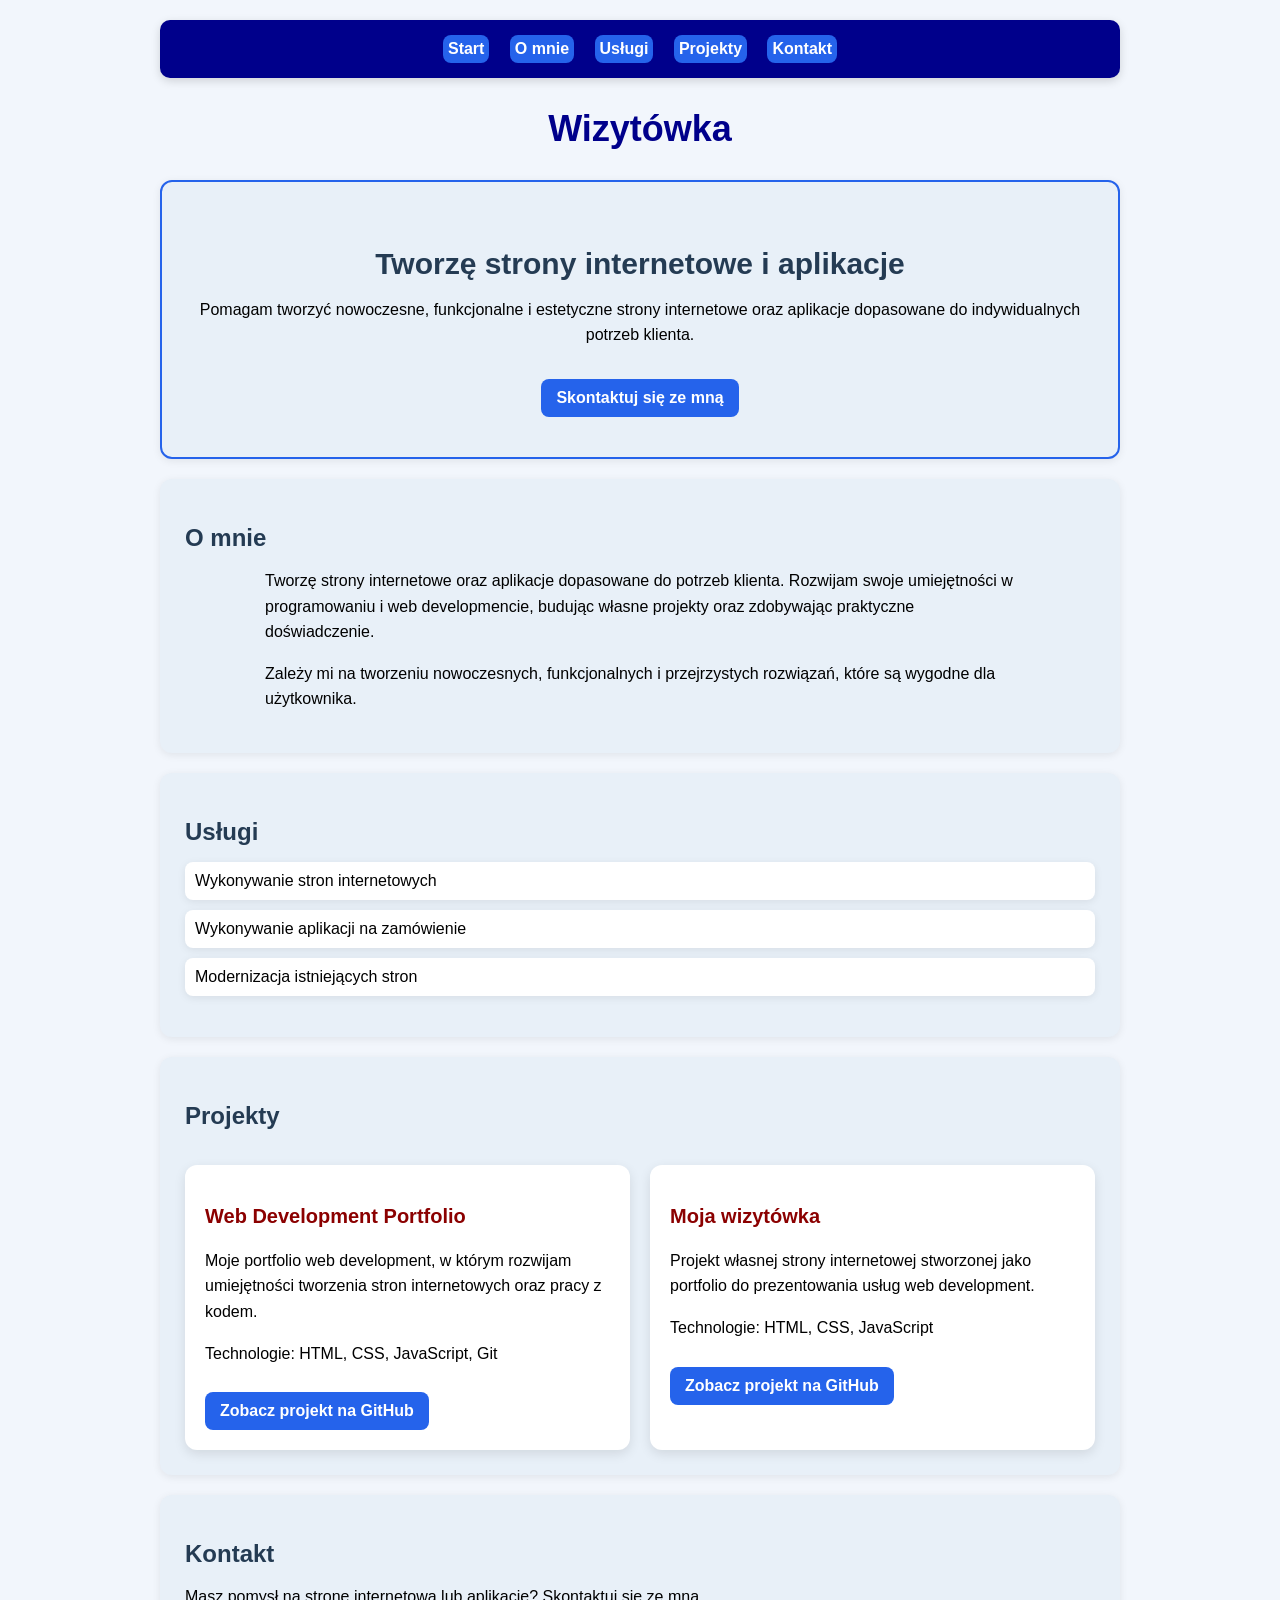
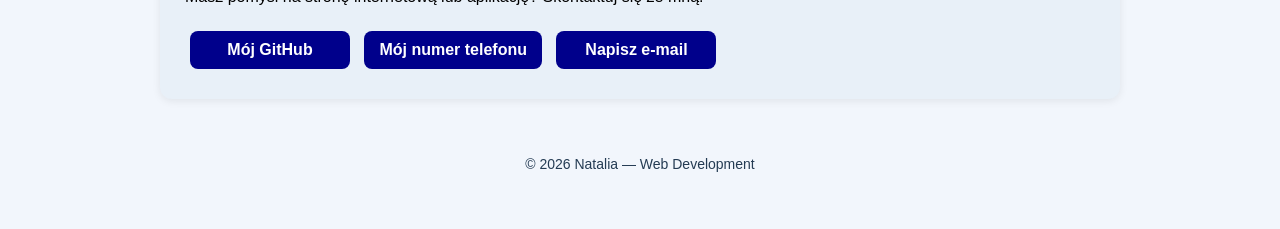
==== index.html @ fe7a514f "Update index.html" ====
<!DOCTYPE html>

<html lang="pl">

<head>
<meta charset="UTF-8">
<title>Moja wizytówka</title>
<link rel="stylesheet" href="style.css">
<script src="script.js" defer></script>
</head>


<body>
<nav>
    <a href="#start">Start</a>
    <a href="#o-mnie">O mnie</a>
    <a href="#uslugi">Usługi</a>
    <a href="#projekty">Projekty</a>
    <a href="#kontakt">Kontakt</a>
    
</nav>

<h1>Wizytówka</h1>

<section id="start">
    <h2>Tworzę strony internetowe i aplikacje</h2>
    <p>
        Pomagam tworzyć nowoczesne, funkcjonalne i estetyczne strony internetowe
        oraz aplikacje dopasowane do indywidualnych potrzeb klienta.
    </p>

    <a href="tel:TWÓJ_NUMER">Skontaktuj się ze mną</a>
</section>

<section id="o-mnie">
    <h2>O mnie</h2>
    <p>
        Tworzę strony internetowe oraz aplikacje dopasowane do potrzeb klienta.
        Rozwijam swoje umiejętności w programowaniu i web developmencie, budując
        własne projekty oraz zdobywając praktyczne doświadczenie.
    </p>
    <p>
        Zależy mi na tworzeniu nowoczesnych, funkcjonalnych i przejrzystych
        rozwiązań, które są wygodne dla użytkownika.
    </p>
</section>


<section id="uslugi">
    <h2>Usługi</h2>
    <ul>
        <li>Wykonywanie stron internetowych</li>
        <li>Wykonywanie aplikacji na zamówienie</li>
        <li>Modernizacja istniejących stron</li>
    </ul>
</section>

<section id="projekty">
<h2>Projekty</h2>
<article class="project-card">
<h3>Web Development Portfolio</h3>
<p>
    Moje portfolio web development, w którym rozwijam umiejętności
    tworzenia stron internetowych oraz pracy z kodem.
</p>
<p>Technologie: HTML, CSS, JavaScript, Git</p>
<a href="https://github.com/NataliaZdziarskawork/Web-Development-Portfolio">
    Zobacz projekt na GitHub
</a>
</article>
<article class="project-card">
    <h3>Moja wizytówka</h3>

    <p>
        Projekt własnej strony internetowej stworzonej jako portfolio
        do prezentowania usług web development.
    </p>

    <p>Technologie: HTML, CSS, JavaScript</p>
<a href="https://github.com/NataliaZdziarskawork/Web-Development-Portfolio">
    Zobacz projekt na GitHub
</a>
</article>
</section>

<section id="kontakt">
    <h2>Kontakt</h2>

    <p>
        Masz pomysł na stronę internetową lub aplikację?
        Skontaktuj się ze mną.
    </p>

    <a href="https://github.com/NataliaZdziarskawork/Web-Development-Portfolio">Mój GitHub</a>
    <a href="tel:572 029 560">Mój numer telefonu</a>
    <a href="mailto:barbararakowsa34@gmail.com">Napisz e-mail</a>
</section>

<footer>
    <p>© 2026 Natalia — Web Development</p>
</footer>
</body>
</html>
---- style.css ----
body {
    background-color: #f2f6fc;
    font-family: Arial, sans-serif;
    font-size: 16px;
    margin: 0 auto;
    padding: 20px;
    max-width: 1000px;
}

h1 {
font-size: 36px;
    color: darkblue;
    text-align: center;
    margin: 30px 0;
    
}

h2 {
font-size:24px;
color: #243b53;
margin-bottom: 15px;
}
.project-card h3 {
    font-size: 20px;
    color: darkred;
}

section {
background-color: #e8f0f8;
padding: 25px; 
border-radius: 12px; 
margin: 20px 0;
box-shadow: 0 2px 8px rgba(0, 0, 0, 0.08);
}

a {
text-decoration: none;
font-weight: bold;
display: inline-block;
padding: 10px 15px;
background-color: #2563eb;
color: white;
border-radius: 8px;
}

a:hover {
background-color: #1d4ed8;    
}

.project-card {
    background-color: white;
    padding: 20px;
    border-radius: 12px;
    box-shadow: 0 4px 12px rgba(0, 0, 0, 0.1);
transition: transform 0.3s ease;
height: 100%;
}
.project-card:hover {
    transform: translateY(-5px);
}

#projekty {

    display: grid;
    grid-template-columns: 1fr 1fr;
    gap: 20px;
}
#projekty h2 {
    grid-column: 1 / -1;
}
@media (max-width: 600px) {
h1 {
    font-size: 28px;
}
h2 {
        font-size: 20px;
    }

    #start h2 {
        font-size: 24px;
    }
nav a {
    display: block;
    margin: 5px 0;
}
    #projekty {
        grid-template-columns: 1fr;
    }
#kontakt a {
    display: block;
    text-align: center;
    margin: 10px 0;
}
}

nav {
    background-color: darkblue;
    padding: 15px;
    text-align: center;
    border-radius: 10px;
    box-shadow: 0 3px 10px rgba(0, 0, 0, 0.15);
    position: sticky;
    top: 0;
    z-index: 1000;
}

nav a {
    color: white;
    text-decoration: none;
    margin: 0 8px;
    padding: 5px;
}

nav a:hover {
    text-decoration: underline;
}

#kontakt a {
    display: inline-block;
    background-color: darkblue;
    color: white;
    text-decoration: none;
    padding: 10px 15px;
    margin: 5px;
    border-radius: 8px;
    min-width: 160px;
    text-align: center;
    transition: background-color 0.3s ease;
}

#kontakt a:hover {
    background-color: #1e40af;
    transform: translateY(-2px);
}

#uslugi li {
    margin: 10px 0;
    padding: 10px;
    background-color: white;
    border-radius: 8px;
    box-shadow: 0 2px 8px rgba(0, 0, 0, 0.08);
transition: transform 0.2s ease;
}
#uslugi li:hover {
    transform: translateX(5px);
}

#uslugi ul {
    list-style: none;
    padding: 0;
}
p {
    line-height: 1.6;
}

html {
    scroll-behavior: smooth;
}

* {
    box-sizing: border-box;
}

footer {
    text-align: center;
    padding: 20px;
    margin-top: 20px;
    color: #243b53;
    font-size: 14px;
}


.project-card a {
    margin-top: 10px;
}

.project-card a:hover {
    transform: scale(1.03);
}

#o-mnie p {
    max-width: 750px;
    margin-left: auto;
    margin-right: auto;
}

section {
    transition: box-shadow 0.3s ease;
}

section:hover {
    box-shadow: 0 4px 12px rgba(0, 0, 0, 0.12);
}

#start {
    text-align: center;
    padding: 40px 25px;
}

#start h2 {
    font-size: 30px;
    margin-bottom: 15px;
}

#start a {
    margin-top: 15px;
    font-size: 16px;
    transition: transform 0.2s ease, background-color 0.3s ease;
}

#start a:hover {
    transform: scale(1.05);
}

#start {
    border: 2px solid #2563eb;
}
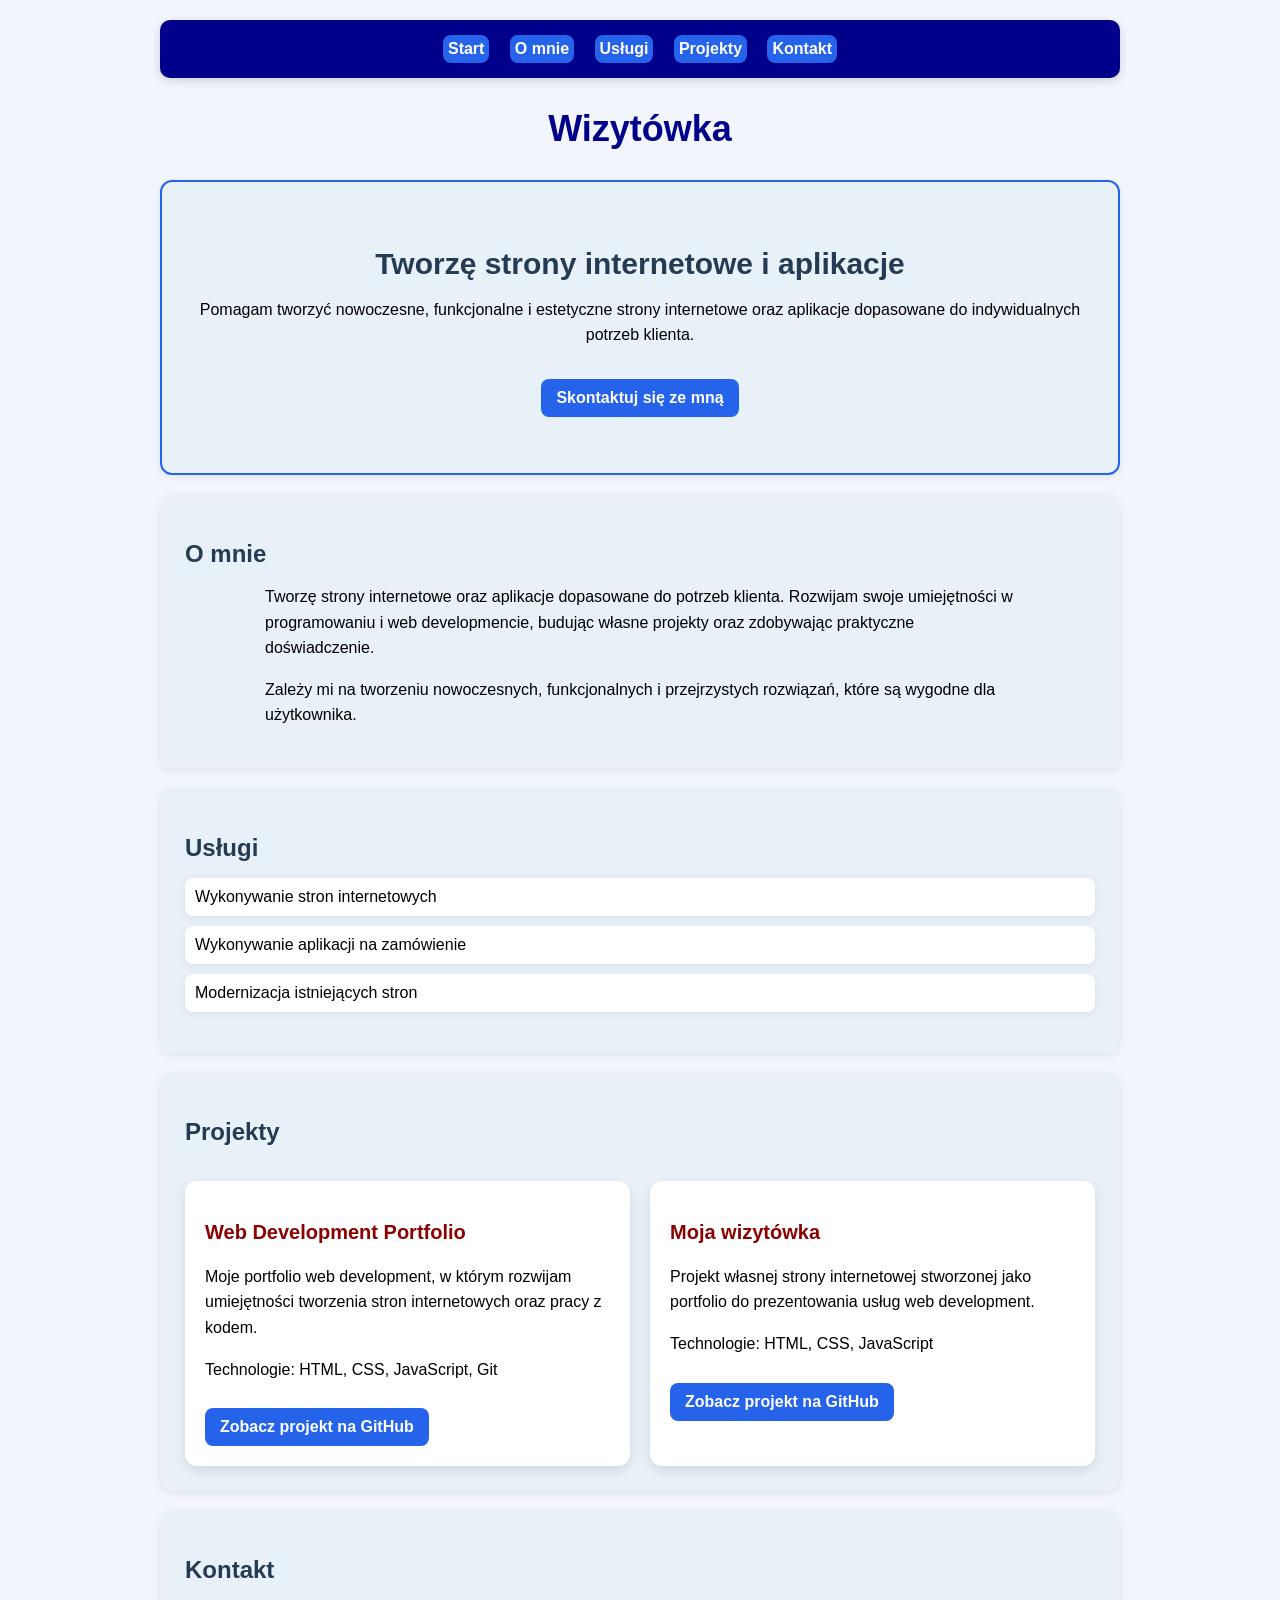
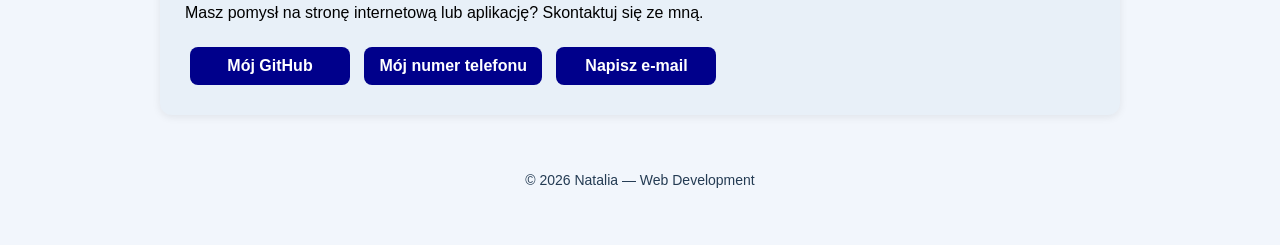
==== commit 122341ae: "Update index.html" ====
--- a/index.html
+++ b/index.html
@@ -30,6 +30,7 @@
     </p>
 
     <a href="tel:TWÓJ_NUMER">Skontaktuj się ze mną</a>
+<p id="wiadomosc"></p>
 </section>
 
 <section id="o-mnie">
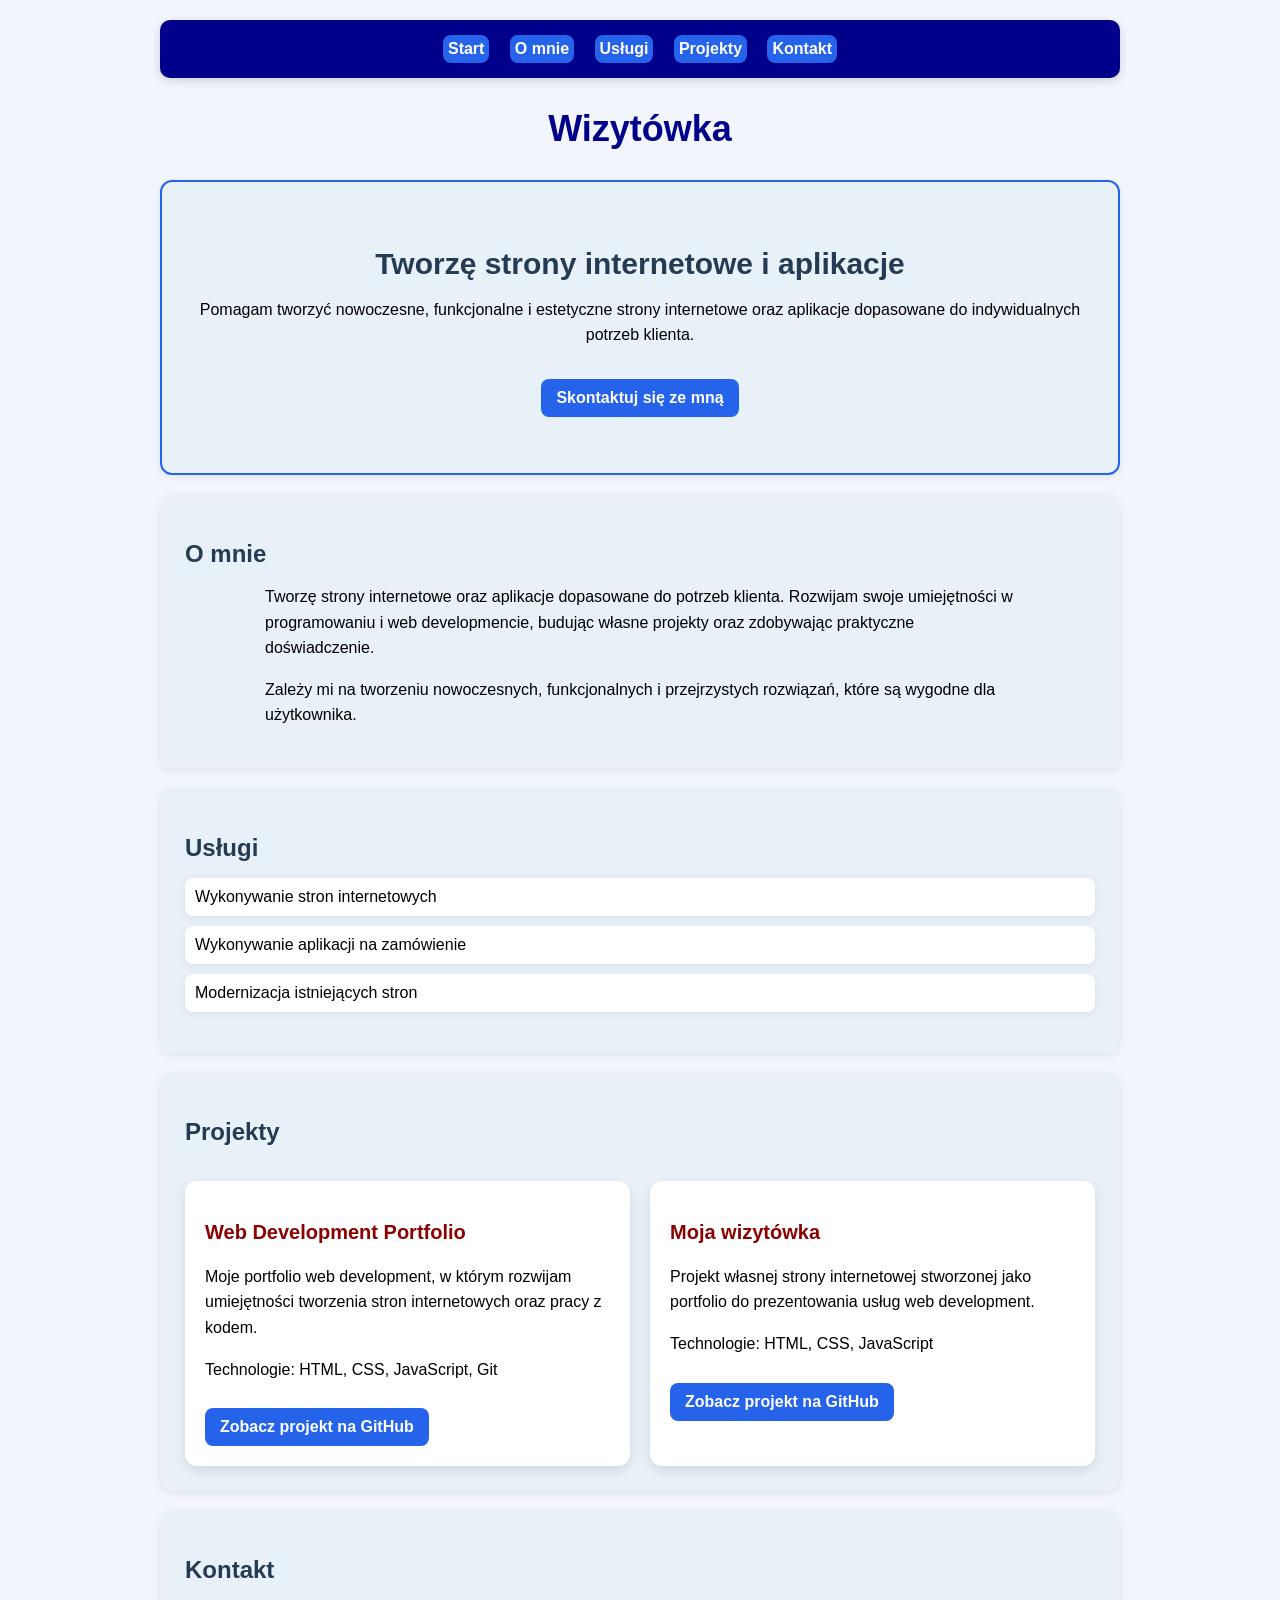
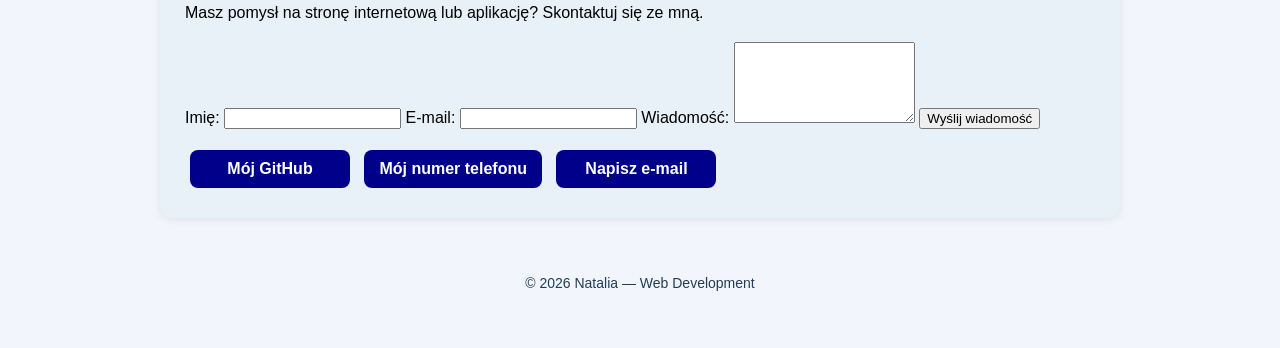
==== commit 2d7cd047: "Update index.html" ====
--- a/index.html
+++ b/index.html
@@ -29,7 +29,7 @@
         oraz aplikacje dopasowane do indywidualnych potrzeb klienta.
     </p>
 
-    <a href="tel:TWÓJ_NUMER">Skontaktuj się ze mną</a>
+    <a href="tel:572029560">Skontaktuj się ze mną</a>
 <p id="wiadomosc"></p>
 </section>
 
@@ -92,8 +92,23 @@
         Skontaktuj się ze mną.
     </p>
 
+<form id="formularz-kontaktowy">
+    <label for="imie">Imię:</label>
+    <input type="text" id="imie" required>
+
+    <label for="email">E-mail:</label>
+    <input type="email" id="email" required>
+
+    <label for="wiadomosc-formularza">Wiadomość:</label>
+    <textarea id="wiadomosc-formularza" rows="5" required></textarea>
+
+    <button type="submit">Wyślij wiadomość</button>
+
+    <p id="komunikat-formularza"></p>
+</form>
+
     <a href="https://github.com/NataliaZdziarskawork/Web-Development-Portfolio">Mój GitHub</a>
-    <a href="tel:572 029 560">Mój numer telefonu</a>
+    <a href="tel:572029560">Mój numer telefonu</a>
     <a href="mailto:barbararakowsa34@gmail.com">Napisz e-mail</a>
 </section>
 
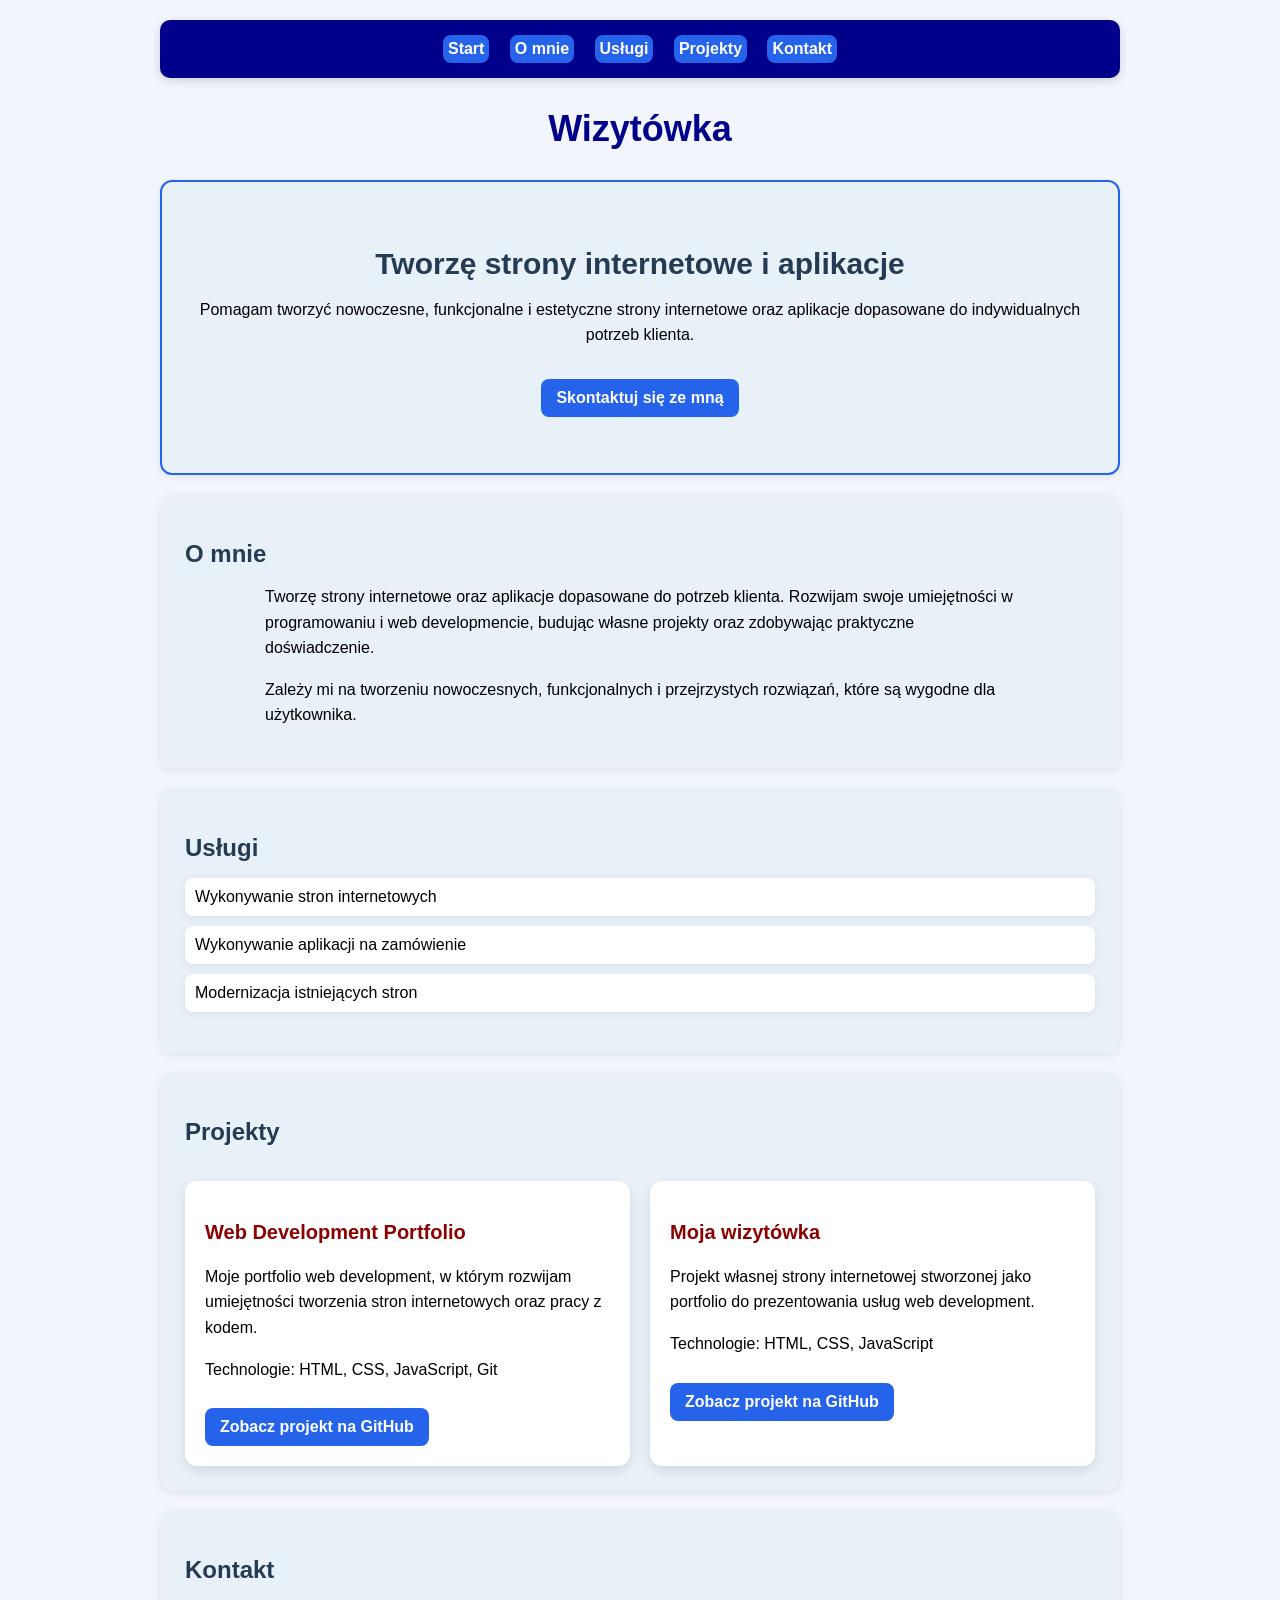
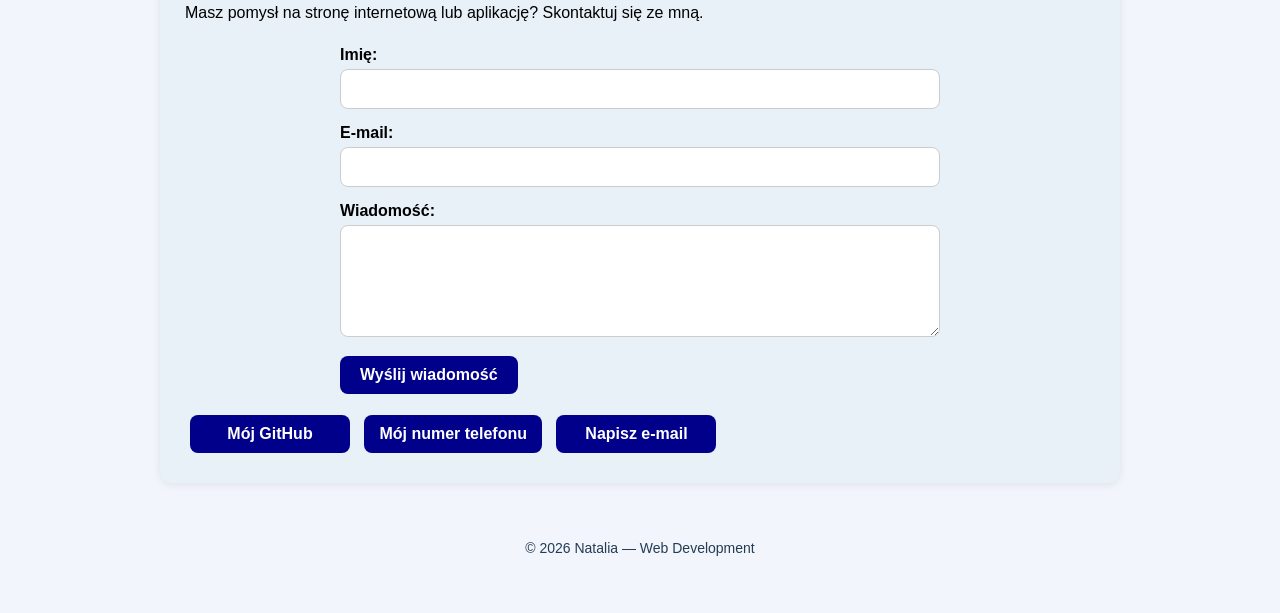
==== commit 079ad043: "Update index.html" ====
--- a/index.html
+++ b/index.html
@@ -109,7 +109,7 @@
 
     <a href="https://github.com/NataliaZdziarskawork/Web-Development-Portfolio">Mój GitHub</a>
     <a href="tel:572029560">Mój numer telefonu</a>
-    <a href="mailto:barbararakowsa34@gmail.com">Napisz e-mail</a>
+    <a NataliaZdziarskawork@gmail.com">Napisz e-mail</a>
 </section>
 
 <footer>
--- a/style.css
+++ b/style.css
@@ -214,4 +214,47 @@
 
 #start {
     border: 2px solid #2563eb;
+}
+
+#formularz-kontaktowy {
+    max-width: 600px;
+    margin: 20px auto 0;
+}
+
+#formularz-kontaktowy label {
+    display: block;
+    margin-top: 15px;
+    margin-bottom: 5px;
+    font-weight: bold;
+}
+
+#formularz-kontaktowy input,
+#formularz-kontaktowy textarea {
+    width: 100%;
+    padding: 10px;
+    border: 1px solid #ccc;
+    border-radius: 8px;
+    font-family: Arial, sans-serif;
+    font-size: 16px;
+    box-sizing: border-box;
+}
+
+#formularz-kontaktowy textarea {
+    resize: vertical;
+}
+
+#formularz-kontaktowy button {
+    margin-top: 15px;
+    padding: 10px 20px;
+    border: none;
+    border-radius: 8px;
+    background-color: darkblue;
+    color: white;
+    font-size: 16px;
+    font-weight: bold;
+    cursor: pointer;
+}
+
+#formularz-kontaktowy button:hover {
+    background-color: #1e40af;
 }
